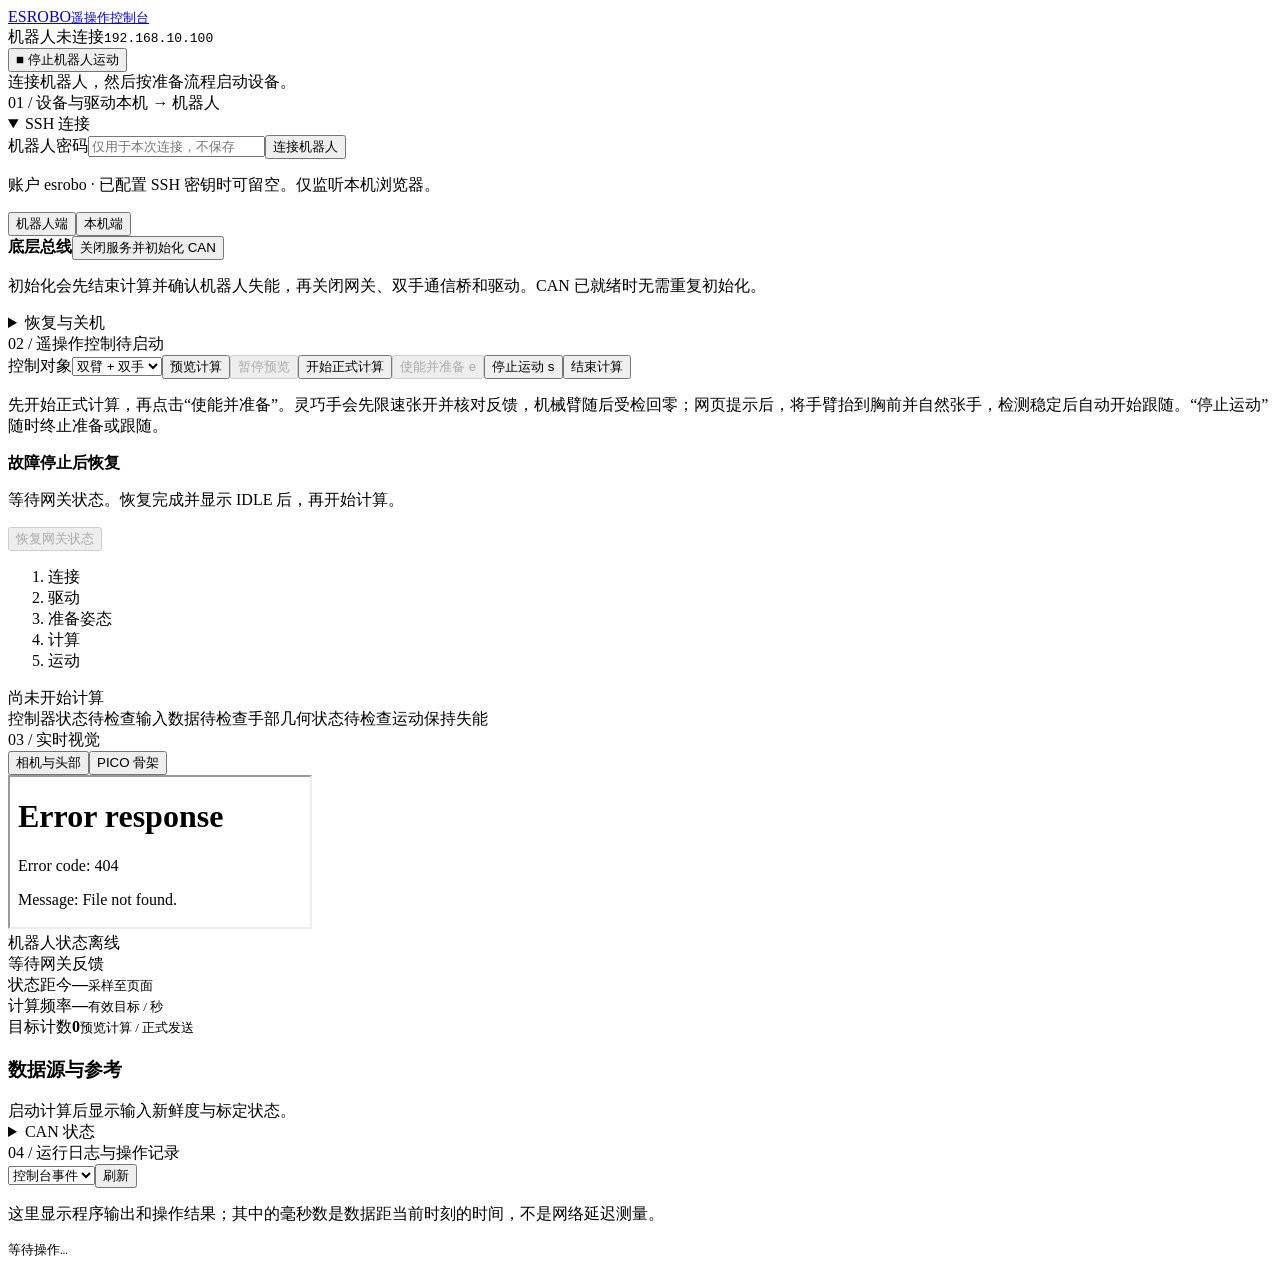
==== laptop_teleop/web/index.html @ cca9023b "更新 PICO 遥操作与故障恢复控制台" ====
<!doctype html>
<html lang="zh-CN"><head><meta charset="utf-8"><meta name="viewport" content="width=device-width,initial-scale=1"><title>ESROBO · 遥操作控制台</title><link rel="stylesheet" href="/style.css"></head>
<body>
<header><a class="brand" href="/">ES<span>ROBO</span><small>遥操作控制台</small></a><div class="connection"><i id="connection-dot"></i><span id="connection">机器人未连接</span><code>192.168.10.100</code></div><button id="stop" class="danger">■ 停止机器人运动</button></header>
<div id="notice" role="status" aria-live="polite">连接机器人，然后按准备流程启动设备。</div>
<div class="workspace">
<aside>
  <div class="section-title"><span>01 / 设备与驱动</span><span class="tag">本机 → 机器人</span></div>
  <details open><summary>SSH 连接</summary><form id="connect-form"><label>机器人密码<input type="password" id="password" autocomplete="off" placeholder="仅用于本次连接，不保存"></label><button class="primary" type="submit">连接机器人</button></form><p class="hint">账户 esrobo · 已配置 SSH 密钥时可留空。仅监听本机浏览器。</p></details>
  <div class="service-tabs" role="tablist"><button id="tab-robot" role="tab" aria-selected="true">机器人端</button><button id="tab-local" role="tab" aria-selected="false">本机端</button></div>
  <section id="robot-services"><div class="bar"><strong>底层总线</strong><button id="can">关闭服务并初始化 CAN</button></div><p class="hint">初始化会先结束计算并确认机器人失能，再关闭网关、双手通信桥和驱动。CAN 已就绪时无需重复初始化。</p><div id="remote-services"></div></section>
  <section id="local-services" hidden><div id="local-list"></div><details open><summary>PICO 全身与双手追踪</summary><p class="hint">手臂与手腕姿态：PICO 全身骨架。五指：PICO 26 点手部追踪。请摘下 SenseGlove，开启头显的 Body 和 Hand 追踪，并保持双手可见。</p><p class="hint">点击“使能并准备”后，机器人先回零并保持失能；随后将前臂抬到胸前、肘部自然弯曲、双手自然张开。PICO 连续确认稳定姿态后自动开始跟随。</p><p id="calibration-prompt" class="prompt">手指或身体数据缺失时，禁止运动跟随。</p></details></section>
  <details><summary>恢复与关机</summary><p class="hint">失能会先停止目标流。回零会产生真实运动，双臂自动回零不受支持。</p><div class="button-row"><button id="disable-all" class="warn">全部失能 d</button><button data-key="z">单臂回零 z</button><button data-key="q">关闭网关 q</button></div><p class="hint">网页软件停止和失能不能替代现场实体急停。</p></details>
</aside>
<main>
  <section class="control-panel"><div class="section-title"><span>02 / 遥操作控制</span><span id="control-owner" class="tag">待启动</span></div><div class="toolbar"><label>控制对象<select id="mode"><option value="both-hand">双臂 + 双手</option><option value="left-hand">左臂 + 左手</option><option value="right-hand">右臂 + 右手</option><option value="left-arm">仅左臂</option><option value="right-arm">仅右臂</option><option value="left-hand-only">仅左灵巧手</option><option value="right-hand-only">仅右灵巧手</option></select></label><button id="preview">预览计算</button><button id="pause-preview" disabled>暂停预览</button><button id="run" class="primary">开始正式计算</button><button id="enable" class="enable" disabled>使能并准备 e</button><button id="motion-stop" class="stop-motion">停止运动 s</button><button id="stop-compute">结束计算</button></div><p class="hint">先开始正式计算，再点击“使能并准备”。灵巧手会先限速张开并核对反馈，机械臂随后受检回零；网页提示后，将手臂抬到胸前并自然张手，检测稳定后自动开始跟随。“停止运动”随时终止准备或跟随。</p><div id="recovery-panel" class="recovery-panel"><div><strong>故障停止后恢复</strong><p id="recovery-detail">等待网关状态。恢复完成并显示 IDLE 后，再开始计算。</p></div><button id="recover" class="warn" disabled>恢复网关状态</button></div><ol class="steps"><li id="step-link">连接</li><li id="step-drivers">驱动</li><li id="step-reference">准备姿态</li><li id="step-compute">计算</li><li id="step-active">运动</li></ol><div id="runtime-status">尚未开始计算</div><div id="safety-gates" class="safety-gates"><span id="gate-fault">控制器状态待检查</span><span id="gate-input">输入数据待检查</span><span id="gate-geometry">手部几何状态待检查</span><span id="gate-enable">运动保持失能</span></div></section>
  <div class="observation"><section class="vision-panel"><div class="section-title"><span>03 / 实时视觉</span><div class="view-switch" role="tablist"><button id="view-camera" role="tab" aria-selected="true">相机与头部</button><button id="view-skeleton" role="tab" aria-selected="false">PICO 骨架</button></div></div><div id="camera-view" class="visual-view"><iframe id="camera" title="彩色和深度相机画面、头部两轴位姿调整" src="/head.html"></iframe></div><div id="skeleton-view" class="visual-view" hidden><iframe id="skeleton" title="PICO 三维骨架、重定向和机器人反馈视图" data-src="/pico/" src="about:blank"></iframe></div></section>
  <section class="robot-panel"><div class="section-title"><span>机器人状态</span><span id="robot-mode" class="tag">离线</span></div><div id="robot-reason" class="hint">等待网关反馈</div><div class="metrics"><div title="机器人反馈从网关采样到当前页面显示所经过的时间；数值越小表示状态越新，不代表运动 UDP 的单程网络延迟。"><span>状态距今</span><strong id="feedback-age">—</strong><small>采样至页面</small></div><div><span>计算频率</span><strong id="compute-rate">—</strong><small id="compute-detail">有效目标 / 秒</small></div><div><span>目标计数</span><strong id="sent-count">0</strong><small>预览计算 / 正式发送</small></div></div><div id="arm-state"></div><h3>数据源与参考</h3><div id="source-state" class="hint">启动计算后显示输入新鲜度与标定状态。</div><details><summary>CAN 状态</summary><pre id="can-state">—</pre></details></section></div>
  <section class="logs"><div class="section-title"><span>04 / 运行日志与操作记录</span><div><select id="log-source" aria-label="日志来源"><option value="events">控制台事件</option></select><button id="refresh-log">刷新</button></div></div><p class="log-help">这里显示程序输出和操作结果；其中的毫秒数是数据距当前时刻的时间，不是网络延迟测量。</p><pre id="log" tabindex="0">等待操作…</pre></section>
</main></div>
<dialog id="can-dialog"><form method="dialog"><h2>初始化机器人 CAN</h2><p>将先结束计算，确认机器人失能，再关闭网关、双手通信桥和双手驱动；全部退出后才执行初始化。输入机器人 sudo 密码，仅用于这次操作。</p><input id="sudo-password" type="password" autocomplete="off" aria-label="sudo 密码"><div class="button-row"><button value="cancel">取消</button><button value="confirm" class="primary">关闭服务并初始化</button></div></form></dialog>
<script type="module" src="/app.js?v=20260924-recovery"></script></body></html>
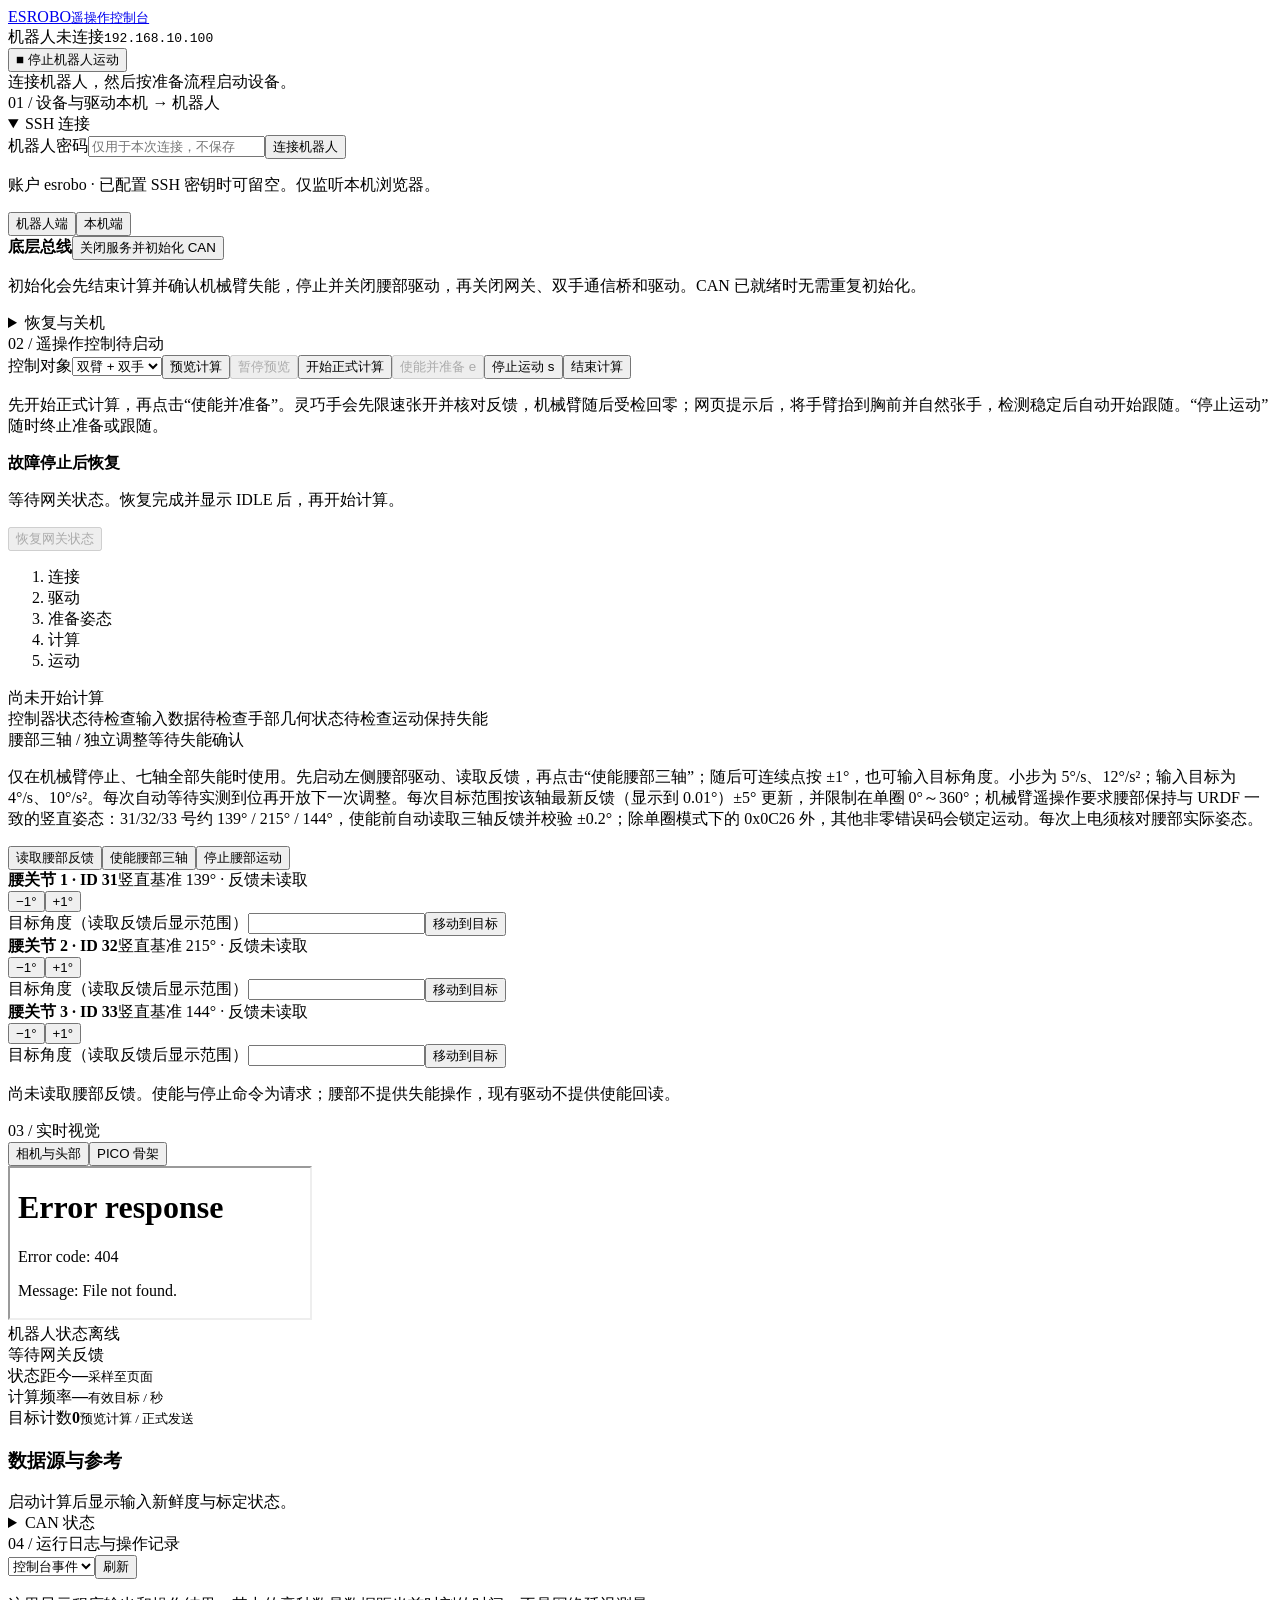
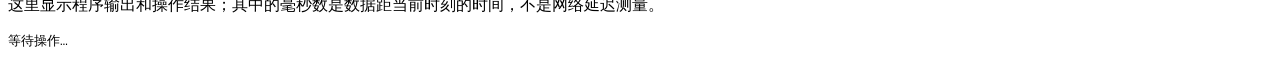
==== commit 1bae2d86: "Add waist adjustment controls and arm rate tolerance" ====
--- a/laptop_teleop/web/index.html
+++ b/laptop_teleop/web/index.html
@@ -8,15 +8,26 @@
   <div class="section-title"><span>01 / 设备与驱动</span><span class="tag">本机 → 机器人</span></div>
   <details open><summary>SSH 连接</summary><form id="connect-form"><label>机器人密码<input type="password" id="password" autocomplete="off" placeholder="仅用于本次连接，不保存"></label><button class="primary" type="submit">连接机器人</button></form><p class="hint">账户 esrobo · 已配置 SSH 密钥时可留空。仅监听本机浏览器。</p></details>
   <div class="service-tabs" role="tablist"><button id="tab-robot" role="tab" aria-selected="true">机器人端</button><button id="tab-local" role="tab" aria-selected="false">本机端</button></div>
-  <section id="robot-services"><div class="bar"><strong>底层总线</strong><button id="can">关闭服务并初始化 CAN</button></div><p class="hint">初始化会先结束计算并确认机器人失能，再关闭网关、双手通信桥和驱动。CAN 已就绪时无需重复初始化。</p><div id="remote-services"></div></section>
+  <section id="robot-services"><div class="bar"><strong>底层总线</strong><button id="can">关闭服务并初始化 CAN</button></div><p class="hint">初始化会先结束计算并确认机械臂失能，停止并关闭腰部驱动，再关闭网关、双手通信桥和驱动。CAN 已就绪时无需重复初始化。</p><div id="remote-services"></div></section>
   <section id="local-services" hidden><div id="local-list"></div><details open><summary>PICO 全身与双手追踪</summary><p class="hint">手臂与手腕姿态：PICO 全身骨架。五指：PICO 26 点手部追踪。请摘下 SenseGlove，开启头显的 Body 和 Hand 追踪，并保持双手可见。</p><p class="hint">点击“使能并准备”后，机器人先回零并保持失能；随后将前臂抬到胸前、肘部自然弯曲、双手自然张开。PICO 连续确认稳定姿态后自动开始跟随。</p><p id="calibration-prompt" class="prompt">手指或身体数据缺失时，禁止运动跟随。</p></details></section>
-  <details><summary>恢复与关机</summary><p class="hint">失能会先停止目标流。回零会产生真实运动，双臂自动回零不受支持。</p><div class="button-row"><button id="disable-all" class="warn">全部失能 d</button><button data-key="z">单臂回零 z</button><button data-key="q">关闭网关 q</button></div><p class="hint">网页软件停止和失能不能替代现场实体急停。</p></details>
+  <details><summary>恢复与关机</summary><p class="hint">失能会先停止目标流。回零会产生真实运动，双臂自动回零不受支持。</p><div class="button-row"><button id="disable-all" class="warn">双臂双手失能 d</button><button data-key="z">单臂回零 z</button><button data-key="q">关闭网关 q</button></div><p class="hint">网页软件停止和失能不能替代现场实体急停。</p></details>
 </aside>
 <main>
   <section class="control-panel"><div class="section-title"><span>02 / 遥操作控制</span><span id="control-owner" class="tag">待启动</span></div><div class="toolbar"><label>控制对象<select id="mode"><option value="both-hand">双臂 + 双手</option><option value="left-hand">左臂 + 左手</option><option value="right-hand">右臂 + 右手</option><option value="left-arm">仅左臂</option><option value="right-arm">仅右臂</option><option value="left-hand-only">仅左灵巧手</option><option value="right-hand-only">仅右灵巧手</option></select></label><button id="preview">预览计算</button><button id="pause-preview" disabled>暂停预览</button><button id="run" class="primary">开始正式计算</button><button id="enable" class="enable" disabled>使能并准备 e</button><button id="motion-stop" class="stop-motion">停止运动 s</button><button id="stop-compute">结束计算</button></div><p class="hint">先开始正式计算，再点击“使能并准备”。灵巧手会先限速张开并核对反馈，机械臂随后受检回零；网页提示后，将手臂抬到胸前并自然张手，检测稳定后自动开始跟随。“停止运动”随时终止准备或跟随。</p><div id="recovery-panel" class="recovery-panel"><div><strong>故障停止后恢复</strong><p id="recovery-detail">等待网关状态。恢复完成并显示 IDLE 后，再开始计算。</p></div><button id="recover" class="warn" disabled>恢复网关状态</button></div><ol class="steps"><li id="step-link">连接</li><li id="step-drivers">驱动</li><li id="step-reference">准备姿态</li><li id="step-compute">计算</li><li id="step-active">运动</li></ol><div id="runtime-status">尚未开始计算</div><div id="safety-gates" class="safety-gates"><span id="gate-fault">控制器状态待检查</span><span id="gate-input">输入数据待检查</span><span id="gate-geometry">手部几何状态待检查</span><span id="gate-enable">运动保持失能</span></div></section>
+  <section class="waist-panel">
+    <div class="section-title"><span>腰部三轴 / 独立调整</span><span id="waist-gate" class="tag">等待失能确认</span></div>
+    <p class="hint">仅在机械臂停止、七轴全部失能时使用。先启动左侧腰部驱动、读取反馈，再点击“使能腰部三轴”；随后可连续点按 ±1°，也可输入目标角度。小步为 5°/s、12°/s²；输入目标为 4°/s、10°/s²。每次自动等待实测到位再开放下一次调整。每次目标范围按该轴最新反馈（显示到 0.01°）±5° 更新，并限制在单圈 0°～360°；机械臂遥操作要求腰部保持与 URDF 一致的竖直姿态：31/32/33 号约 139° / 215° / 144°，使能前自动读取三轴反馈并校验 ±0.2°；除单圈模式下的 0x0C26 外，其他非零错误码会锁定运动。每次上电须核对腰部实际姿态。</p>
+    <div class="waist-toolbar"><button id="waist-read">读取腰部反馈</button><button id="waist-enable" class="enable">使能腰部三轴</button><button id="waist-stop" class="stop-motion">停止腰部运动</button></div>
+    <div class="waist-axes">
+      <div class="waist-axis"><strong>腰关节 1 · ID 31</strong><span id="waist-value-31">竖直基准 139° · 反馈未读取</span><div class="waist-jog"><button data-waist-axis="31" data-direction="-1">−1°</button><button data-waist-axis="31" data-direction="1">+1°</button></div><form class="waist-target" data-waist-target-form="31"><label><span data-waist-range>目标角度（读取反馈后显示范围）</span><input type="number" step="any" required inputmode="decimal" aria-label="腰关节 1 目标角度"></label><button type="submit">移动到目标</button></form></div>
+      <div class="waist-axis"><strong>腰关节 2 · ID 32</strong><span id="waist-value-32">竖直基准 215° · 反馈未读取</span><div class="waist-jog"><button data-waist-axis="32" data-direction="-1">−1°</button><button data-waist-axis="32" data-direction="1">+1°</button></div><form class="waist-target" data-waist-target-form="32"><label><span data-waist-range>目标角度（读取反馈后显示范围）</span><input type="number" step="any" required inputmode="decimal" aria-label="腰关节 2 目标角度"></label><button type="submit">移动到目标</button></form></div>
+      <div class="waist-axis"><strong>腰关节 3 · ID 33</strong><span id="waist-value-33">竖直基准 144° · 反馈未读取</span><div class="waist-jog"><button data-waist-axis="33" data-direction="-1">−1°</button><button data-waist-axis="33" data-direction="1">+1°</button></div><form class="waist-target" data-waist-target-form="33"><label><span data-waist-range>目标角度（读取反馈后显示范围）</span><input type="number" step="any" required inputmode="decimal" aria-label="腰关节 3 目标角度"></label><button type="submit">移动到目标</button></form></div>
+    </div>
+    <p id="waist-detail" class="hint">尚未读取腰部反馈。使能与停止命令为请求；腰部不提供失能操作，现有驱动不提供使能回读。</p>
+  </section>
   <div class="observation"><section class="vision-panel"><div class="section-title"><span>03 / 实时视觉</span><div class="view-switch" role="tablist"><button id="view-camera" role="tab" aria-selected="true">相机与头部</button><button id="view-skeleton" role="tab" aria-selected="false">PICO 骨架</button></div></div><div id="camera-view" class="visual-view"><iframe id="camera" title="彩色和深度相机画面、头部两轴位姿调整" src="/head.html"></iframe></div><div id="skeleton-view" class="visual-view" hidden><iframe id="skeleton" title="PICO 三维骨架、重定向和机器人反馈视图" data-src="/pico/" src="about:blank"></iframe></div></section>
   <section class="robot-panel"><div class="section-title"><span>机器人状态</span><span id="robot-mode" class="tag">离线</span></div><div id="robot-reason" class="hint">等待网关反馈</div><div class="metrics"><div title="机器人反馈从网关采样到当前页面显示所经过的时间；数值越小表示状态越新，不代表运动 UDP 的单程网络延迟。"><span>状态距今</span><strong id="feedback-age">—</strong><small>采样至页面</small></div><div><span>计算频率</span><strong id="compute-rate">—</strong><small id="compute-detail">有效目标 / 秒</small></div><div><span>目标计数</span><strong id="sent-count">0</strong><small>预览计算 / 正式发送</small></div></div><div id="arm-state"></div><h3>数据源与参考</h3><div id="source-state" class="hint">启动计算后显示输入新鲜度与标定状态。</div><details><summary>CAN 状态</summary><pre id="can-state">—</pre></details></section></div>
   <section class="logs"><div class="section-title"><span>04 / 运行日志与操作记录</span><div><select id="log-source" aria-label="日志来源"><option value="events">控制台事件</option></select><button id="refresh-log">刷新</button></div></div><p class="log-help">这里显示程序输出和操作结果；其中的毫秒数是数据距当前时刻的时间，不是网络延迟测量。</p><pre id="log" tabindex="0">等待操作…</pre></section>
 </main></div>
-<dialog id="can-dialog"><form method="dialog"><h2>初始化机器人 CAN</h2><p>将先结束计算，确认机器人失能，再关闭网关、双手通信桥和双手驱动；全部退出后才执行初始化。输入机器人 sudo 密码，仅用于这次操作。</p><input id="sudo-password" type="password" autocomplete="off" aria-label="sudo 密码"><div class="button-row"><button value="cancel">取消</button><button value="confirm" class="primary">关闭服务并初始化</button></div></form></dialog>
-<script type="module" src="/app.js?v=20260924-recovery"></script></body></html>
+<dialog id="can-dialog"><form method="dialog"><h2>初始化机器人 CAN</h2><p>将先结束计算，确认机械臂失能，停止并确认腰部停稳后关闭腰部驱动，再关闭网关、双手通信桥和双手驱动；全部退出后才执行初始化。输入机器人 sudo 密码，仅用于这次操作。</p><input id="sudo-password" type="password" autocomplete="off" aria-label="sudo 密码"><div class="button-row"><button value="cancel">取消</button><button value="confirm" class="primary">关闭服务并初始化</button></div></form></dialog>
+<script type="module" src="/app.js?v=20260928-waist-target-rejection-v1"></script></body></html>
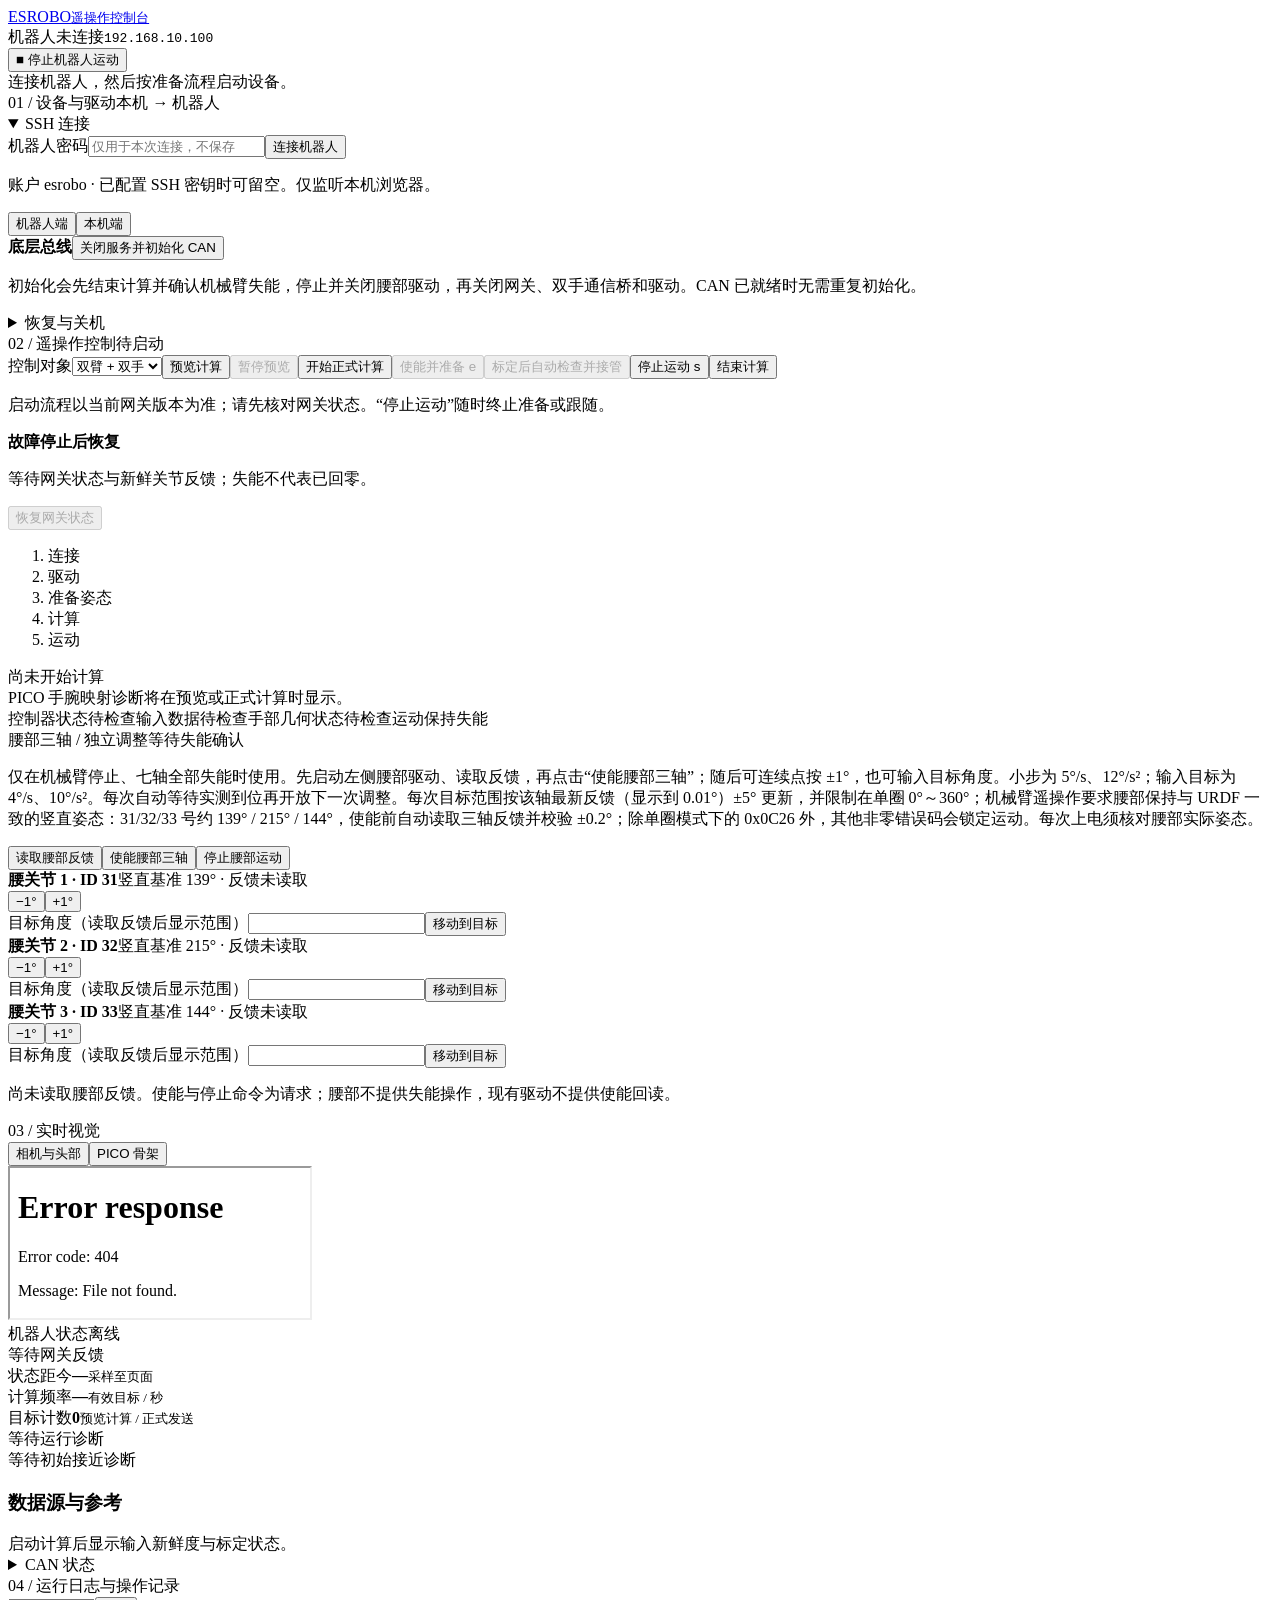
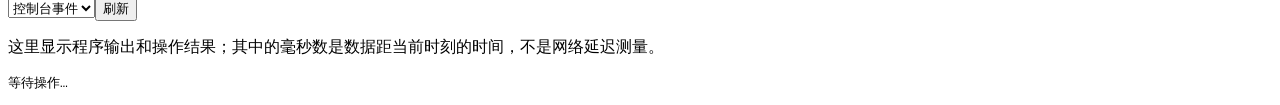
==== commit 0bc1d32a: "Update PICO teleoperation and consolidate current documentation" ====
--- a/laptop_teleop/web/index.html
+++ b/laptop_teleop/web/index.html
@@ -9,11 +9,11 @@
   <details open><summary>SSH 连接</summary><form id="connect-form"><label>机器人密码<input type="password" id="password" autocomplete="off" placeholder="仅用于本次连接，不保存"></label><button class="primary" type="submit">连接机器人</button></form><p class="hint">账户 esrobo · 已配置 SSH 密钥时可留空。仅监听本机浏览器。</p></details>
   <div class="service-tabs" role="tablist"><button id="tab-robot" role="tab" aria-selected="true">机器人端</button><button id="tab-local" role="tab" aria-selected="false">本机端</button></div>
   <section id="robot-services"><div class="bar"><strong>底层总线</strong><button id="can">关闭服务并初始化 CAN</button></div><p class="hint">初始化会先结束计算并确认机械臂失能，停止并关闭腰部驱动，再关闭网关、双手通信桥和驱动。CAN 已就绪时无需重复初始化。</p><div id="remote-services"></div></section>
-  <section id="local-services" hidden><div id="local-list"></div><details open><summary>PICO 全身与双手追踪</summary><p class="hint">手臂与手腕姿态：PICO 全身骨架。五指：PICO 26 点手部追踪。请摘下 SenseGlove，开启头显的 Body 和 Hand 追踪，并保持双手可见。</p><p class="hint">点击“使能并准备”后，机器人先回零并保持失能；随后将前臂抬到胸前、肘部自然弯曲、双手自然张开。PICO 连续确认稳定姿态后自动开始跟随。</p><p id="calibration-prompt" class="prompt">手指或身体数据缺失时，禁止运动跟随。</p></details></section>
+  <section id="local-services" hidden><div id="local-list"></div><details open><summary>PICO 全身与双手追踪</summary><p class="hint">手臂与手腕姿态：PICO 全身骨架。五指与标定掌面：PICO 26 点手部追踪。请摘下 SenseGlove，开启头显的 Body 和 Hand 追踪，并保持双手可见。</p><p class="hint">点击“使能并准备”后，机器人先回零并保持失能；随后保持 PICO 腰部及所选手臂的肩、肘、腕数据完整，尽量稳定地保持希望机器人首先到达的姿态即可开始标定；不要求特定抬臂或屈肘角度。带手模式请自然张手、手腕自然伸直并保持掌面稳定。标定平均姿态将成为首次目标；之后尽量保持姿态并维持 PICO 追踪。系统自动检查目标和路径，机器人到位后才开始跟随实时姿态。</p><p id="calibration-prompt" class="prompt">手指或身体数据缺失时，禁止运动跟随。</p></details></section>
   <details><summary>恢复与关机</summary><p class="hint">失能会先停止目标流。回零会产生真实运动，双臂自动回零不受支持。</p><div class="button-row"><button id="disable-all" class="warn">双臂双手失能 d</button><button data-key="z">单臂回零 z</button><button data-key="q">关闭网关 q</button></div><p class="hint">网页软件停止和失能不能替代现场实体急停。</p></details>
 </aside>
 <main>
-  <section class="control-panel"><div class="section-title"><span>02 / 遥操作控制</span><span id="control-owner" class="tag">待启动</span></div><div class="toolbar"><label>控制对象<select id="mode"><option value="both-hand">双臂 + 双手</option><option value="left-hand">左臂 + 左手</option><option value="right-hand">右臂 + 右手</option><option value="left-arm">仅左臂</option><option value="right-arm">仅右臂</option><option value="left-hand-only">仅左灵巧手</option><option value="right-hand-only">仅右灵巧手</option></select></label><button id="preview">预览计算</button><button id="pause-preview" disabled>暂停预览</button><button id="run" class="primary">开始正式计算</button><button id="enable" class="enable" disabled>使能并准备 e</button><button id="motion-stop" class="stop-motion">停止运动 s</button><button id="stop-compute">结束计算</button></div><p class="hint">先开始正式计算，再点击“使能并准备”。灵巧手会先限速张开并核对反馈，机械臂随后受检回零；网页提示后，将手臂抬到胸前并自然张手，检测稳定后自动开始跟随。“停止运动”随时终止准备或跟随。</p><div id="recovery-panel" class="recovery-panel"><div><strong>故障停止后恢复</strong><p id="recovery-detail">等待网关状态。恢复完成并显示 IDLE 后，再开始计算。</p></div><button id="recover" class="warn" disabled>恢复网关状态</button></div><ol class="steps"><li id="step-link">连接</li><li id="step-drivers">驱动</li><li id="step-reference">准备姿态</li><li id="step-compute">计算</li><li id="step-active">运动</li></ol><div id="runtime-status">尚未开始计算</div><div id="safety-gates" class="safety-gates"><span id="gate-fault">控制器状态待检查</span><span id="gate-input">输入数据待检查</span><span id="gate-geometry">手部几何状态待检查</span><span id="gate-enable">运动保持失能</span></div></section>
+  <section class="control-panel"><div class="section-title"><span>02 / 遥操作控制</span><span id="control-owner" class="tag">待启动</span></div><div class="toolbar"><label>控制对象<select id="mode"><option value="both-hand">双臂 + 双手</option><option value="left-hand">左臂 + 左手</option><option value="right-hand">右臂 + 右手</option><option value="left-arm">仅左臂</option><option value="right-arm">仅右臂</option><option value="left-hand-only">仅左灵巧手</option><option value="right-hand-only">仅右灵巧手</option></select></label><button id="preview">预览计算</button><button id="pause-preview" disabled>暂停预览</button><button id="run" class="primary">开始正式计算</button><button id="enable" class="enable" disabled>使能并准备 e</button><button id="handover" class="enable" disabled>标定后自动检查并接管</button><button id="motion-stop" class="stop-motion">停止运动 s</button><button id="stop-compute">结束计算</button></div><p id="entry-flow-hint" class="hint">启动流程以当前网关版本为准；请先核对网关状态。“停止运动”随时终止准备或跟随。</p><div id="recovery-panel" class="recovery-panel"><div><strong>故障停止后恢复</strong><p id="recovery-detail">等待网关状态与新鲜关节反馈；失能不代表已回零。</p></div><button id="recover" class="warn" disabled>恢复网关状态</button></div><ol class="steps"><li id="step-link">连接</li><li id="step-drivers">驱动</li><li id="step-reference">准备姿态</li><li id="step-compute">计算</li><li id="step-active">运动</li></ol><div id="runtime-status">尚未开始计算</div><div id="wrist-diagnostics" class="hint">PICO 手腕映射诊断将在预览或正式计算时显示。</div><div id="safety-gates" class="safety-gates"><span id="gate-fault">控制器状态待检查</span><span id="gate-input">输入数据待检查</span><span id="gate-geometry">手部几何状态待检查</span><span id="gate-enable">运动保持失能</span></div></section>
   <section class="waist-panel">
     <div class="section-title"><span>腰部三轴 / 独立调整</span><span id="waist-gate" class="tag">等待失能确认</span></div>
     <p class="hint">仅在机械臂停止、七轴全部失能时使用。先启动左侧腰部驱动、读取反馈，再点击“使能腰部三轴”；随后可连续点按 ±1°，也可输入目标角度。小步为 5°/s、12°/s²；输入目标为 4°/s、10°/s²。每次自动等待实测到位再开放下一次调整。每次目标范围按该轴最新反馈（显示到 0.01°）±5° 更新，并限制在单圈 0°～360°；机械臂遥操作要求腰部保持与 URDF 一致的竖直姿态：31/32/33 号约 139° / 215° / 144°，使能前自动读取三轴反馈并校验 ±0.2°；除单圈模式下的 0x0C26 外，其他非零错误码会锁定运动。每次上电须核对腰部实际姿态。</p>
@@ -26,8 +26,9 @@
     <p id="waist-detail" class="hint">尚未读取腰部反馈。使能与停止命令为请求；腰部不提供失能操作，现有驱动不提供使能回读。</p>
   </section>
   <div class="observation"><section class="vision-panel"><div class="section-title"><span>03 / 实时视觉</span><div class="view-switch" role="tablist"><button id="view-camera" role="tab" aria-selected="true">相机与头部</button><button id="view-skeleton" role="tab" aria-selected="false">PICO 骨架</button></div></div><div id="camera-view" class="visual-view"><iframe id="camera" title="彩色和深度相机画面、头部两轴位姿调整" src="/head.html"></iframe></div><div id="skeleton-view" class="visual-view" hidden><iframe id="skeleton" title="PICO 三维骨架、重定向和机器人反馈视图" data-src="/pico/" src="about:blank"></iframe></div></section>
-  <section class="robot-panel"><div class="section-title"><span>机器人状态</span><span id="robot-mode" class="tag">离线</span></div><div id="robot-reason" class="hint">等待网关反馈</div><div class="metrics"><div title="机器人反馈从网关采样到当前页面显示所经过的时间；数值越小表示状态越新，不代表运动 UDP 的单程网络延迟。"><span>状态距今</span><strong id="feedback-age">—</strong><small>采样至页面</small></div><div><span>计算频率</span><strong id="compute-rate">—</strong><small id="compute-detail">有效目标 / 秒</small></div><div><span>目标计数</span><strong id="sent-count">0</strong><small>预览计算 / 正式发送</small></div></div><div id="arm-state"></div><h3>数据源与参考</h3><div id="source-state" class="hint">启动计算后显示输入新鲜度与标定状态。</div><details><summary>CAN 状态</summary><pre id="can-state">—</pre></details></section></div>
+  <section class="robot-panel"><div class="section-title"><span>机器人状态</span><span id="robot-mode" class="tag">离线</span></div><div id="robot-reason" class="hint">等待网关反馈</div><div id="first-fault" class="first-fault" hidden><strong>首次故障（当前网关进程）</strong><div id="first-fault-reason"></div><pre id="first-fault-values"></pre><small id="first-fault-log"></small></div><div class="metrics"><div title="机器人反馈从网关采样到当前页面显示所经过的时间；数值越小表示状态越新，不代表运动 UDP 的单程网络延迟。"><span>状态距今</span><strong id="feedback-age">—</strong><small>采样至页面</small></div><div><span>计算频率</span><strong id="compute-rate">—</strong><small id="compute-detail">有效目标 / 秒</small></div><div><span>目标计数</span><strong id="sent-count">0</strong><small>预览计算 / 正式发送</small></div></div><div id="diagnostics-status" class="hint">等待运行诊断</div>
+          <div id="entry-execution-status" class="muted">等待初始接近诊断</div><div id="arm-state"></div><h3>数据源与参考</h3><div id="source-state" class="hint">启动计算后显示输入新鲜度与标定状态。</div><details><summary>CAN 状态</summary><pre id="can-state">—</pre></details></section></div>
   <section class="logs"><div class="section-title"><span>04 / 运行日志与操作记录</span><div><select id="log-source" aria-label="日志来源"><option value="events">控制台事件</option></select><button id="refresh-log">刷新</button></div></div><p class="log-help">这里显示程序输出和操作结果；其中的毫秒数是数据距当前时刻的时间，不是网络延迟测量。</p><pre id="log" tabindex="0">等待操作…</pre></section>
 </main></div>
 <dialog id="can-dialog"><form method="dialog"><h2>初始化机器人 CAN</h2><p>将先结束计算，确认机械臂失能，停止并确认腰部停稳后关闭腰部驱动，再关闭网关、双手通信桥和双手驱动；全部退出后才执行初始化。输入机器人 sudo 密码，仅用于这次操作。</p><input id="sudo-password" type="password" autocomplete="off" aria-label="sudo 密码"><div class="button-row"><button value="cancel">取消</button><button value="confirm" class="primary">关闭服务并初始化</button></div></form></dialog>
-<script type="module" src="/app.js?v=20260928-waist-target-rejection-v1"></script></body></html>
+<script type="module" src="/app.js?v=20261010-return-failure-detail"></script></body></html>
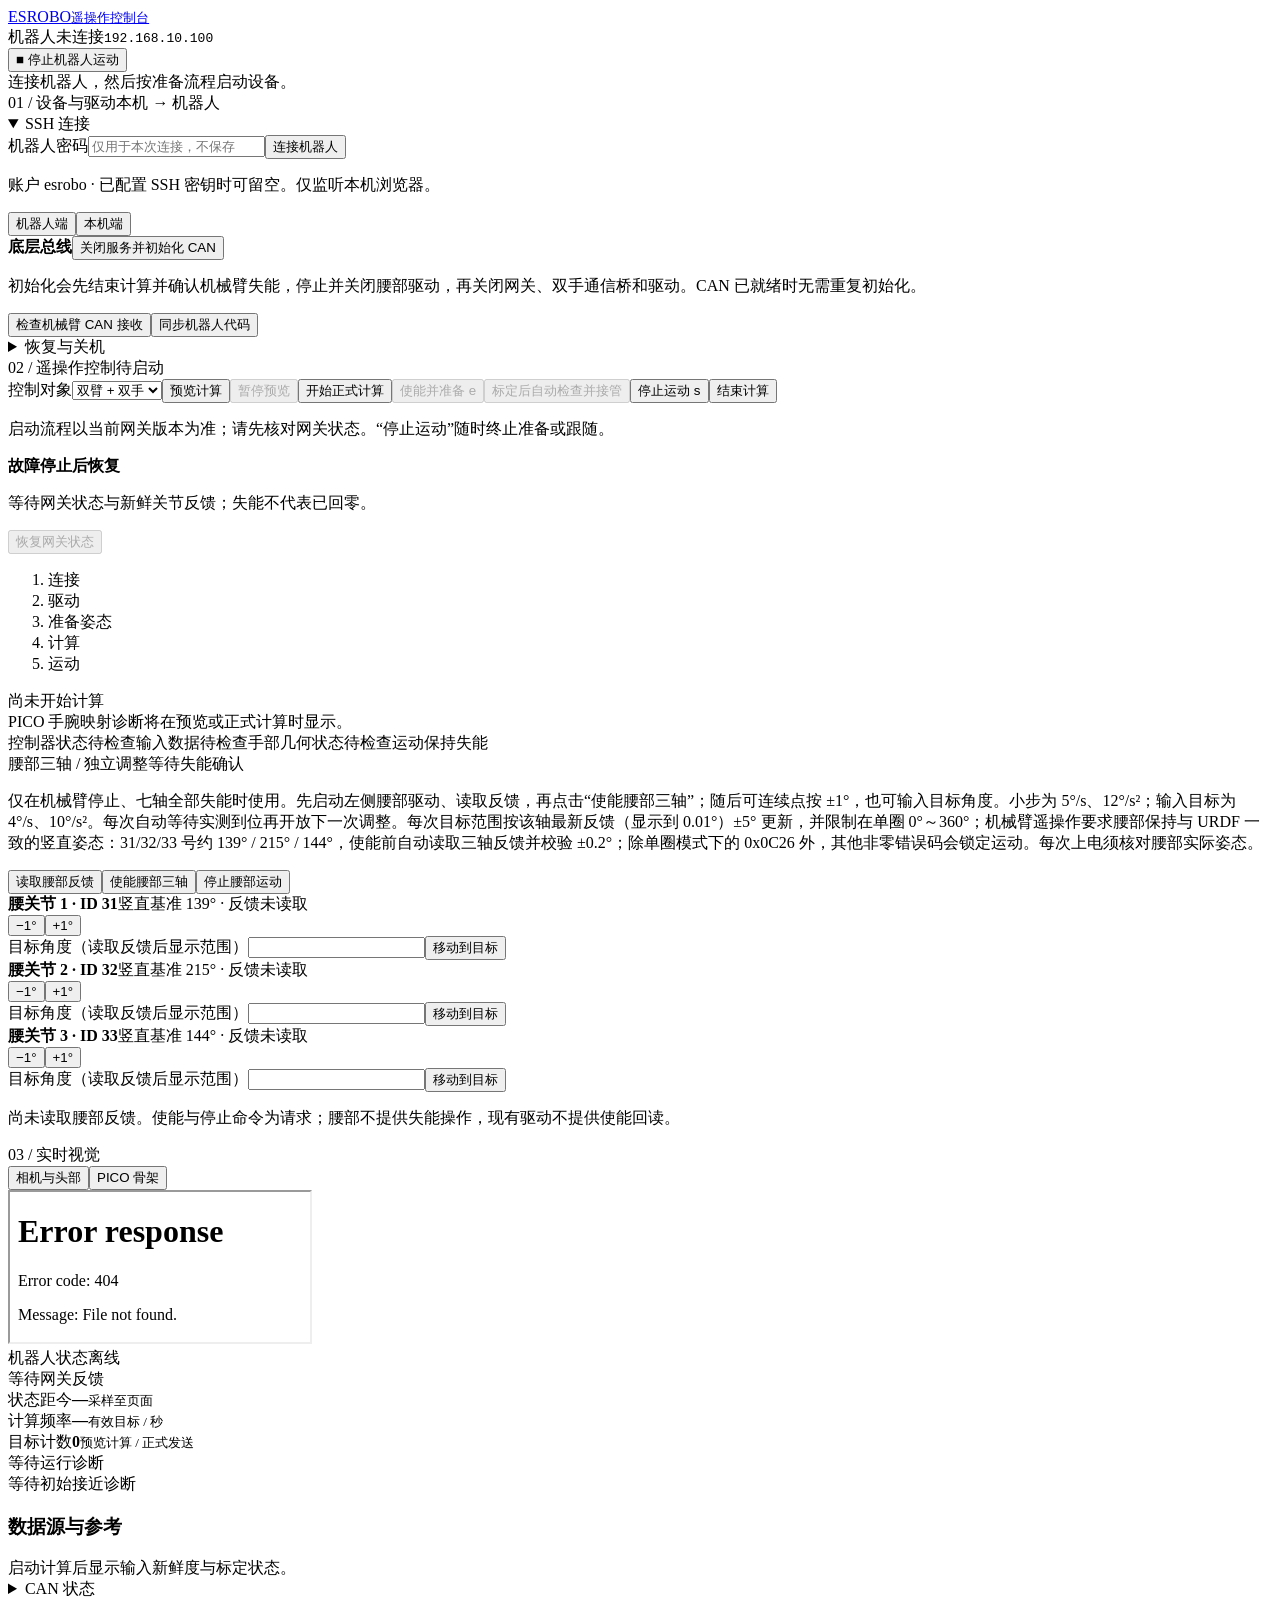
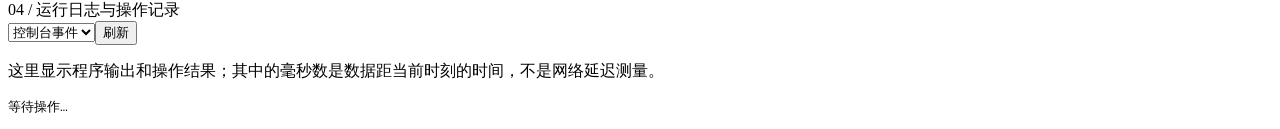
==== commit 99c4adb3: "Update teleoperation recovery, collision geometry, and log retention" ====
--- a/laptop_teleop/web/index.html
+++ b/laptop_teleop/web/index.html
@@ -8,8 +8,8 @@
   <div class="section-title"><span>01 / 设备与驱动</span><span class="tag">本机 → 机器人</span></div>
   <details open><summary>SSH 连接</summary><form id="connect-form"><label>机器人密码<input type="password" id="password" autocomplete="off" placeholder="仅用于本次连接，不保存"></label><button class="primary" type="submit">连接机器人</button></form><p class="hint">账户 esrobo · 已配置 SSH 密钥时可留空。仅监听本机浏览器。</p></details>
   <div class="service-tabs" role="tablist"><button id="tab-robot" role="tab" aria-selected="true">机器人端</button><button id="tab-local" role="tab" aria-selected="false">本机端</button></div>
-  <section id="robot-services"><div class="bar"><strong>底层总线</strong><button id="can">关闭服务并初始化 CAN</button></div><p class="hint">初始化会先结束计算并确认机械臂失能，停止并关闭腰部驱动，再关闭网关、双手通信桥和驱动。CAN 已就绪时无需重复初始化。</p><div id="remote-services"></div></section>
-  <section id="local-services" hidden><div id="local-list"></div><details open><summary>PICO 全身与双手追踪</summary><p class="hint">手臂与手腕姿态：PICO 全身骨架。五指与标定掌面：PICO 26 点手部追踪。请摘下 SenseGlove，开启头显的 Body 和 Hand 追踪，并保持双手可见。</p><p class="hint">点击“使能并准备”后，机器人先回零并保持失能；随后保持 PICO 腰部及所选手臂的肩、肘、腕数据完整，尽量稳定地保持希望机器人首先到达的姿态即可开始标定；不要求特定抬臂或屈肘角度。带手模式请自然张手、手腕自然伸直并保持掌面稳定。标定平均姿态将成为首次目标；之后尽量保持姿态并维持 PICO 追踪。系统自动检查目标和路径，机器人到位后才开始跟随实时姿态。</p><p id="calibration-prompt" class="prompt">手指或身体数据缺失时，禁止运动跟随。</p></details></section>
+  <section id="robot-services"><div class="bar"><strong>底层总线</strong><button id="can">关闭服务并初始化 CAN</button></div><p class="hint">初始化会先结束计算并确认机械臂失能，停止并关闭腰部驱动，再关闭网关、双手通信桥和驱动。CAN 已就绪时无需重复初始化。</p><div class="button-row"><button id="remote-diagnostics">检查机械臂 CAN 接收</button><button id="remote-sync">同步机器人代码</button></div><div id="remote-services"></div></section>
+  <section id="local-services" hidden><div id="local-list"></div><details open><summary>PICO 全身与双手追踪</summary><p class="hint">手臂与手腕姿态：PICO 全身骨架。五指与标定掌面：PICO 26 点手部追踪。请摘下 SenseGlove，开启头显的 Body 和 Hand 追踪，并保持双手可见。</p><p class="hint">点击“使能并准备”后，机器人先回零并保持失能；随后保持 PICO 腰部及所选手臂的肩、肘、腕数据完整；带手模式还需同侧有效手部和掌面数据。首组有效位姿即锁定为首次目标，不等待稳定窗口、不要求自然张手或特定抬臂角度；仍检查数据时效和 Body/Hand 同步。之后维持 PICO 追踪。系统自动检查目标和路径，机器人到位后才开始跟随实时姿态。</p><p id="calibration-prompt" class="prompt">手指或身体数据缺失时，禁止运动跟随。</p></details></section>
   <details><summary>恢复与关机</summary><p class="hint">失能会先停止目标流。回零会产生真实运动，双臂自动回零不受支持。</p><div class="button-row"><button id="disable-all" class="warn">双臂双手失能 d</button><button data-key="z">单臂回零 z</button><button data-key="q">关闭网关 q</button></div><p class="hint">网页软件停止和失能不能替代现场实体急停。</p></details>
 </aside>
 <main>
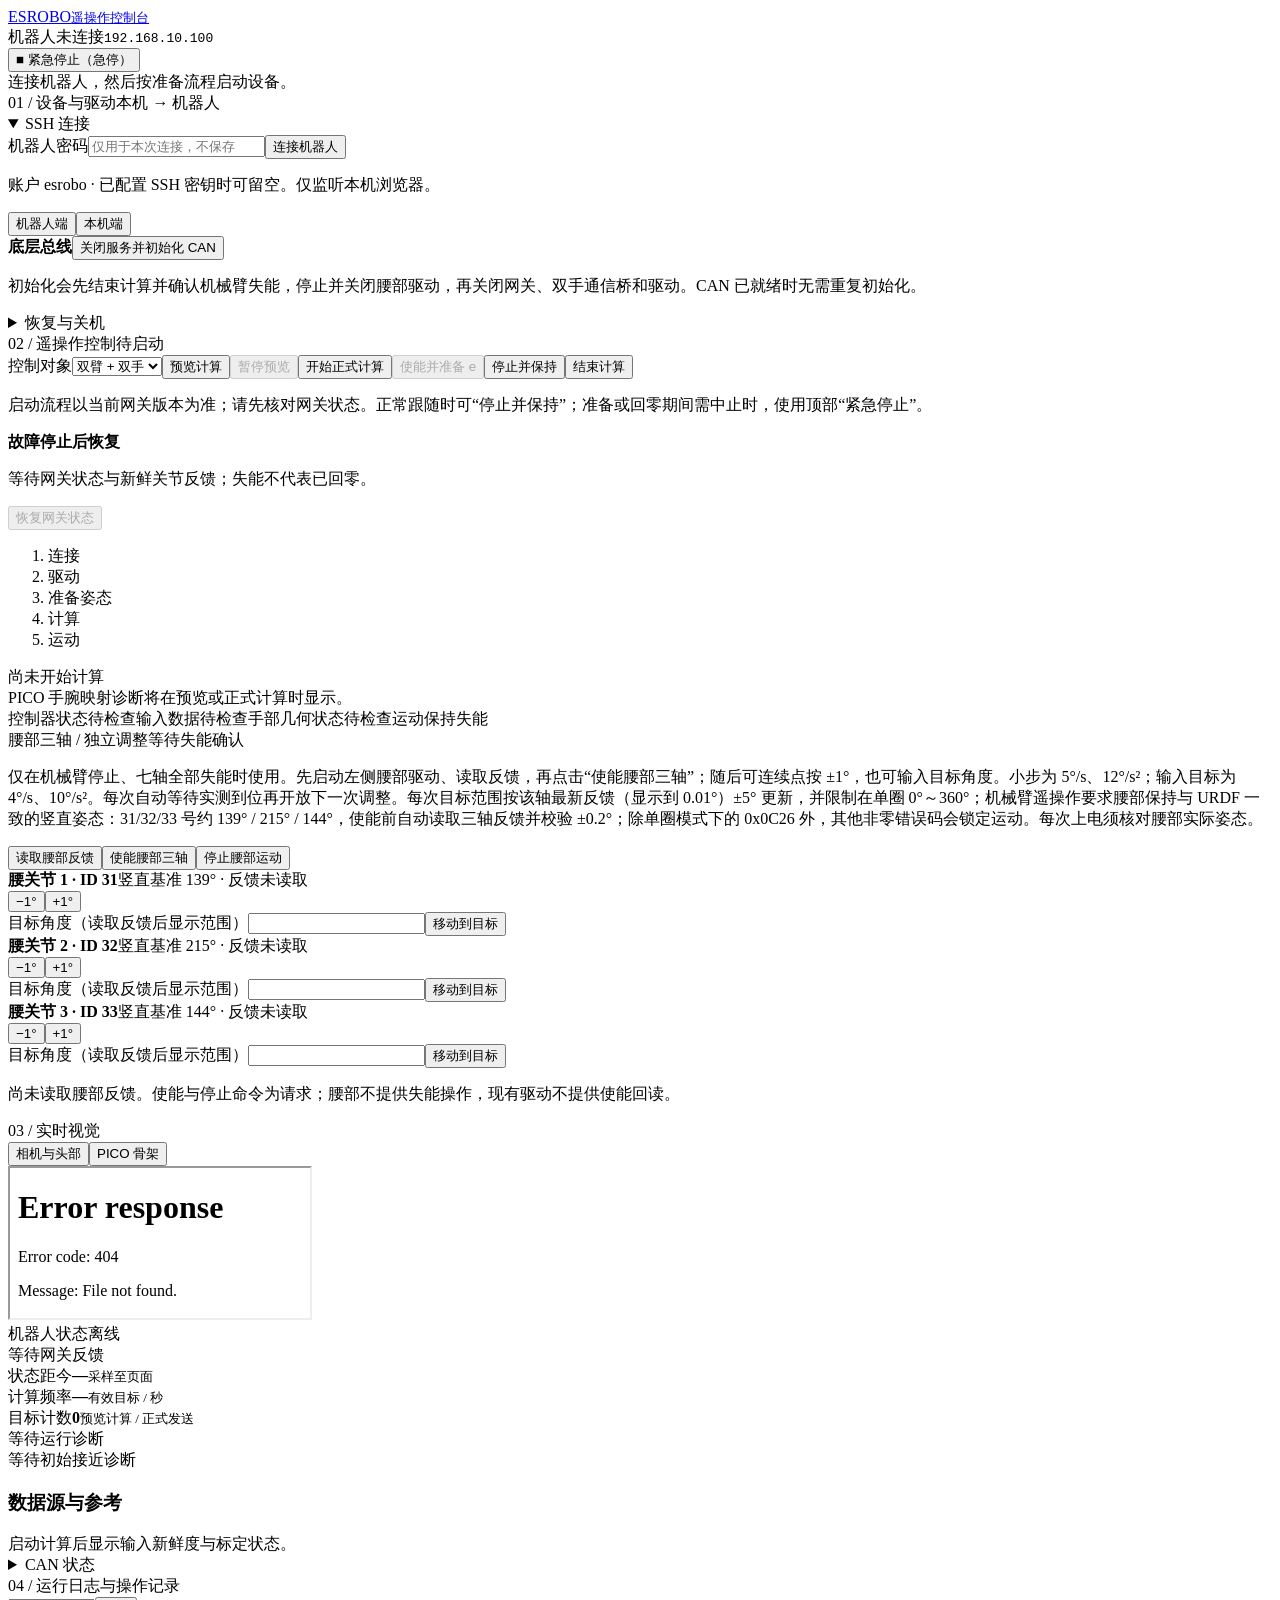
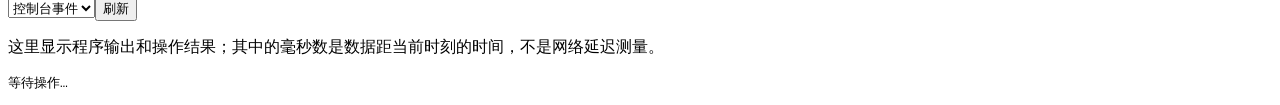
==== commit e3e74a9d: "Improve teleoperation recovery, controlled hold, and unified wrist limits" ====
--- a/laptop_teleop/web/index.html
+++ b/laptop_teleop/web/index.html
@@ -1,19 +1,19 @@
 <!doctype html>
 <html lang="zh-CN"><head><meta charset="utf-8"><meta name="viewport" content="width=device-width,initial-scale=1"><title>ESROBO · 遥操作控制台</title><link rel="stylesheet" href="/style.css"></head>
 <body>
-<header><a class="brand" href="/">ES<span>ROBO</span><small>遥操作控制台</small></a><div class="connection"><i id="connection-dot"></i><span id="connection">机器人未连接</span><code>192.168.10.100</code></div><button id="stop" class="danger">■ 停止机器人运动</button></header>
+<header><a class="brand" href="/">ES<span>ROBO</span><small>遥操作控制台</small></a><div class="connection"><i id="connection-dot"></i><span id="connection">机器人未连接</span><code>192.168.10.100</code></div><button id="stop" class="danger">■ 紧急停止（急停）</button></header>
 <div id="notice" role="status" aria-live="polite">连接机器人，然后按准备流程启动设备。</div>
 <div class="workspace">
 <aside>
   <div class="section-title"><span>01 / 设备与驱动</span><span class="tag">本机 → 机器人</span></div>
   <details open><summary>SSH 连接</summary><form id="connect-form"><label>机器人密码<input type="password" id="password" autocomplete="off" placeholder="仅用于本次连接，不保存"></label><button class="primary" type="submit">连接机器人</button></form><p class="hint">账户 esrobo · 已配置 SSH 密钥时可留空。仅监听本机浏览器。</p></details>
   <div class="service-tabs" role="tablist"><button id="tab-robot" role="tab" aria-selected="true">机器人端</button><button id="tab-local" role="tab" aria-selected="false">本机端</button></div>
-  <section id="robot-services"><div class="bar"><strong>底层总线</strong><button id="can">关闭服务并初始化 CAN</button></div><p class="hint">初始化会先结束计算并确认机械臂失能，停止并关闭腰部驱动，再关闭网关、双手通信桥和驱动。CAN 已就绪时无需重复初始化。</p><div class="button-row"><button id="remote-diagnostics">检查机械臂 CAN 接收</button><button id="remote-sync">同步机器人代码</button></div><div id="remote-services"></div></section>
+  <section id="robot-services"><div class="bar"><strong>底层总线</strong><button id="can">关闭服务并初始化 CAN</button></div><p class="hint">初始化会先结束计算并确认机械臂失能，停止并关闭腰部驱动，再关闭网关、双手通信桥和驱动。CAN 已就绪时无需重复初始化。</p><div id="remote-services"></div></section>
   <section id="local-services" hidden><div id="local-list"></div><details open><summary>PICO 全身与双手追踪</summary><p class="hint">手臂与手腕姿态：PICO 全身骨架。五指与标定掌面：PICO 26 点手部追踪。请摘下 SenseGlove，开启头显的 Body 和 Hand 追踪，并保持双手可见。</p><p class="hint">点击“使能并准备”后，机器人先回零并保持失能；随后保持 PICO 腰部及所选手臂的肩、肘、腕数据完整；带手模式还需同侧有效手部和掌面数据。首组有效位姿即锁定为首次目标，不等待稳定窗口、不要求自然张手或特定抬臂角度；仍检查数据时效和 Body/Hand 同步。之后维持 PICO 追踪。系统自动检查目标和路径，机器人到位后才开始跟随实时姿态。</p><p id="calibration-prompt" class="prompt">手指或身体数据缺失时，禁止运动跟随。</p></details></section>
   <details><summary>恢复与关机</summary><p class="hint">失能会先停止目标流。回零会产生真实运动，双臂自动回零不受支持。</p><div class="button-row"><button id="disable-all" class="warn">双臂双手失能 d</button><button data-key="z">单臂回零 z</button><button data-key="q">关闭网关 q</button></div><p class="hint">网页软件停止和失能不能替代现场实体急停。</p></details>
 </aside>
 <main>
-  <section class="control-panel"><div class="section-title"><span>02 / 遥操作控制</span><span id="control-owner" class="tag">待启动</span></div><div class="toolbar"><label>控制对象<select id="mode"><option value="both-hand">双臂 + 双手</option><option value="left-hand">左臂 + 左手</option><option value="right-hand">右臂 + 右手</option><option value="left-arm">仅左臂</option><option value="right-arm">仅右臂</option><option value="left-hand-only">仅左灵巧手</option><option value="right-hand-only">仅右灵巧手</option></select></label><button id="preview">预览计算</button><button id="pause-preview" disabled>暂停预览</button><button id="run" class="primary">开始正式计算</button><button id="enable" class="enable" disabled>使能并准备 e</button><button id="handover" class="enable" disabled>标定后自动检查并接管</button><button id="motion-stop" class="stop-motion">停止运动 s</button><button id="stop-compute">结束计算</button></div><p id="entry-flow-hint" class="hint">启动流程以当前网关版本为准；请先核对网关状态。“停止运动”随时终止准备或跟随。</p><div id="recovery-panel" class="recovery-panel"><div><strong>故障停止后恢复</strong><p id="recovery-detail">等待网关状态与新鲜关节反馈；失能不代表已回零。</p></div><button id="recover" class="warn" disabled>恢复网关状态</button></div><ol class="steps"><li id="step-link">连接</li><li id="step-drivers">驱动</li><li id="step-reference">准备姿态</li><li id="step-compute">计算</li><li id="step-active">运动</li></ol><div id="runtime-status">尚未开始计算</div><div id="wrist-diagnostics" class="hint">PICO 手腕映射诊断将在预览或正式计算时显示。</div><div id="safety-gates" class="safety-gates"><span id="gate-fault">控制器状态待检查</span><span id="gate-input">输入数据待检查</span><span id="gate-geometry">手部几何状态待检查</span><span id="gate-enable">运动保持失能</span></div></section>
+  <section class="control-panel"><div class="section-title"><span>02 / 遥操作控制</span><span id="control-owner" class="tag">待启动</span></div><div class="toolbar"><label>控制对象<select id="mode"><option value="both-hand">双臂 + 双手</option><option value="left-hand">左臂 + 左手</option><option value="right-hand">右臂 + 右手</option><option value="left-arm">仅左臂</option><option value="right-arm">仅右臂</option><option value="left-hand-only">仅左灵巧手</option><option value="right-hand-only">仅右灵巧手</option></select></label><button id="preview">预览计算</button><button id="pause-preview" disabled>暂停预览</button><button id="run" class="primary">开始正式计算</button><button id="enable" class="enable" disabled>使能并准备 e</button><button id="motion-stop" class="stop-motion">停止并保持</button><button id="stop-compute">结束计算</button></div><p id="entry-flow-hint" class="hint">启动流程以当前网关版本为准；请先核对网关状态。正常跟随时可“停止并保持”；准备或回零期间需中止时，使用顶部“紧急停止”。</p><div id="recovery-panel" class="recovery-panel"><div><strong>故障停止后恢复</strong><p id="recovery-detail">等待网关状态与新鲜关节反馈；失能不代表已回零。</p></div><button id="recover" class="warn" disabled>恢复网关状态</button></div><ol class="steps"><li id="step-link">连接</li><li id="step-drivers">驱动</li><li id="step-reference">准备姿态</li><li id="step-compute">计算</li><li id="step-active">运动</li></ol><div id="runtime-status">尚未开始计算</div><div id="wrist-diagnostics" class="hint">PICO 手腕映射诊断将在预览或正式计算时显示。</div><div id="safety-gates" class="safety-gates"><span id="gate-fault">控制器状态待检查</span><span id="gate-input">输入数据待检查</span><span id="gate-geometry">手部几何状态待检查</span><span id="gate-enable">运动保持失能</span></div></section>
   <section class="waist-panel">
     <div class="section-title"><span>腰部三轴 / 独立调整</span><span id="waist-gate" class="tag">等待失能确认</span></div>
     <p class="hint">仅在机械臂停止、七轴全部失能时使用。先启动左侧腰部驱动、读取反馈，再点击“使能腰部三轴”；随后可连续点按 ±1°，也可输入目标角度。小步为 5°/s、12°/s²；输入目标为 4°/s、10°/s²。每次自动等待实测到位再开放下一次调整。每次目标范围按该轴最新反馈（显示到 0.01°）±5° 更新，并限制在单圈 0°～360°；机械臂遥操作要求腰部保持与 URDF 一致的竖直姿态：31/32/33 号约 139° / 215° / 144°，使能前自动读取三轴反馈并校验 ±0.2°；除单圈模式下的 0x0C26 外，其他非零错误码会锁定运动。每次上电须核对腰部实际姿态。</p>
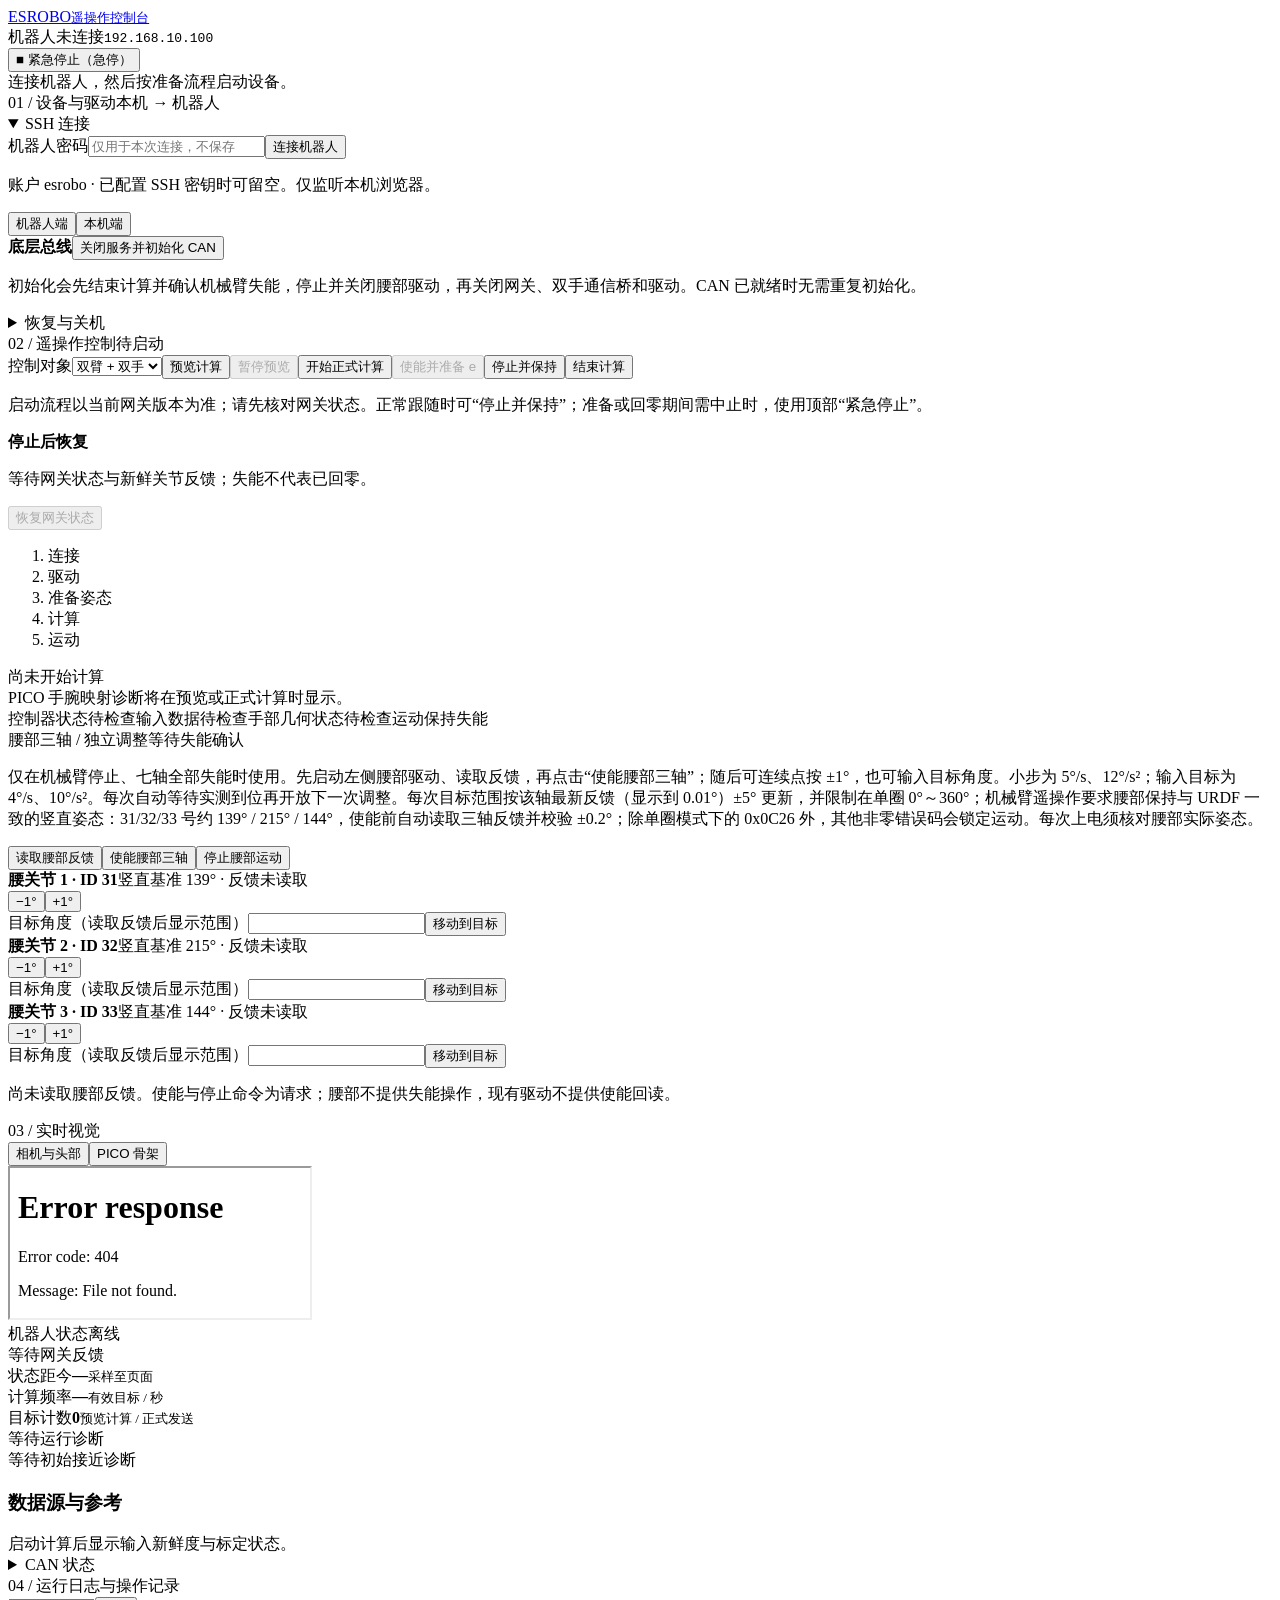
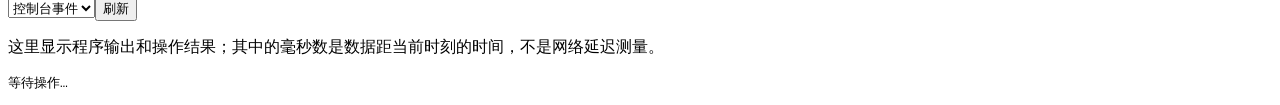
==== commit e6d03c5e: "Remove endpoint speed caps and improve hold/recovery handling; document hand retargeting" ====
--- a/laptop_teleop/web/index.html
+++ b/laptop_teleop/web/index.html
@@ -13,7 +13,7 @@
   <details><summary>恢复与关机</summary><p class="hint">失能会先停止目标流。回零会产生真实运动，双臂自动回零不受支持。</p><div class="button-row"><button id="disable-all" class="warn">双臂双手失能 d</button><button data-key="z">单臂回零 z</button><button data-key="q">关闭网关 q</button></div><p class="hint">网页软件停止和失能不能替代现场实体急停。</p></details>
 </aside>
 <main>
-  <section class="control-panel"><div class="section-title"><span>02 / 遥操作控制</span><span id="control-owner" class="tag">待启动</span></div><div class="toolbar"><label>控制对象<select id="mode"><option value="both-hand">双臂 + 双手</option><option value="left-hand">左臂 + 左手</option><option value="right-hand">右臂 + 右手</option><option value="left-arm">仅左臂</option><option value="right-arm">仅右臂</option><option value="left-hand-only">仅左灵巧手</option><option value="right-hand-only">仅右灵巧手</option></select></label><button id="preview">预览计算</button><button id="pause-preview" disabled>暂停预览</button><button id="run" class="primary">开始正式计算</button><button id="enable" class="enable" disabled>使能并准备 e</button><button id="motion-stop" class="stop-motion">停止并保持</button><button id="stop-compute">结束计算</button></div><p id="entry-flow-hint" class="hint">启动流程以当前网关版本为准；请先核对网关状态。正常跟随时可“停止并保持”；准备或回零期间需中止时，使用顶部“紧急停止”。</p><div id="recovery-panel" class="recovery-panel"><div><strong>故障停止后恢复</strong><p id="recovery-detail">等待网关状态与新鲜关节反馈；失能不代表已回零。</p></div><button id="recover" class="warn" disabled>恢复网关状态</button></div><ol class="steps"><li id="step-link">连接</li><li id="step-drivers">驱动</li><li id="step-reference">准备姿态</li><li id="step-compute">计算</li><li id="step-active">运动</li></ol><div id="runtime-status">尚未开始计算</div><div id="wrist-diagnostics" class="hint">PICO 手腕映射诊断将在预览或正式计算时显示。</div><div id="safety-gates" class="safety-gates"><span id="gate-fault">控制器状态待检查</span><span id="gate-input">输入数据待检查</span><span id="gate-geometry">手部几何状态待检查</span><span id="gate-enable">运动保持失能</span></div></section>
+  <section class="control-panel"><div class="section-title"><span>02 / 遥操作控制</span><span id="control-owner" class="tag">待启动</span></div><div class="toolbar"><label>控制对象<select id="mode"><option value="both-hand">双臂 + 双手</option><option value="left-hand">左臂 + 左手</option><option value="right-hand">右臂 + 右手</option><option value="left-arm">仅左臂</option><option value="right-arm">仅右臂</option><option value="left-hand-only">仅左灵巧手</option><option value="right-hand-only">仅右灵巧手</option></select></label><button id="preview">预览计算</button><button id="pause-preview" disabled>暂停预览</button><button id="run" class="primary">开始正式计算</button><button id="enable" class="enable" disabled>使能并准备 e</button><button id="motion-stop" class="stop-motion">停止并保持</button><button id="stop-compute">结束计算</button></div><p id="entry-flow-hint" class="hint">启动流程以当前网关版本为准；请先核对网关状态。正常跟随时可“停止并保持”；准备或回零期间需中止时，使用顶部“紧急停止”。</p><div id="recovery-panel" class="recovery-panel"><div><strong id="recovery-title">停止后恢复</strong><p id="recovery-detail">等待网关状态与新鲜关节反馈；失能不代表已回零。</p></div><button id="recover" class="warn" disabled>恢复网关状态</button></div><ol class="steps"><li id="step-link">连接</li><li id="step-drivers">驱动</li><li id="step-reference">准备姿态</li><li id="step-compute">计算</li><li id="step-active">运动</li></ol><div id="runtime-status">尚未开始计算</div><div id="wrist-diagnostics" class="hint">PICO 手腕映射诊断将在预览或正式计算时显示。</div><div id="safety-gates" class="safety-gates"><span id="gate-fault">控制器状态待检查</span><span id="gate-input">输入数据待检查</span><span id="gate-geometry">手部几何状态待检查</span><span id="gate-enable">运动保持失能</span></div></section>
   <section class="waist-panel">
     <div class="section-title"><span>腰部三轴 / 独立调整</span><span id="waist-gate" class="tag">等待失能确认</span></div>
     <p class="hint">仅在机械臂停止、七轴全部失能时使用。先启动左侧腰部驱动、读取反馈，再点击“使能腰部三轴”；随后可连续点按 ±1°，也可输入目标角度。小步为 5°/s、12°/s²；输入目标为 4°/s、10°/s²。每次自动等待实测到位再开放下一次调整。每次目标范围按该轴最新反馈（显示到 0.01°）±5° 更新，并限制在单圈 0°～360°；机械臂遥操作要求腰部保持与 URDF 一致的竖直姿态：31/32/33 号约 139° / 215° / 144°，使能前自动读取三轴反馈并校验 ±0.2°；除单圈模式下的 0x0C26 外，其他非零错误码会锁定运动。每次上电须核对腰部实际姿态。</p>
